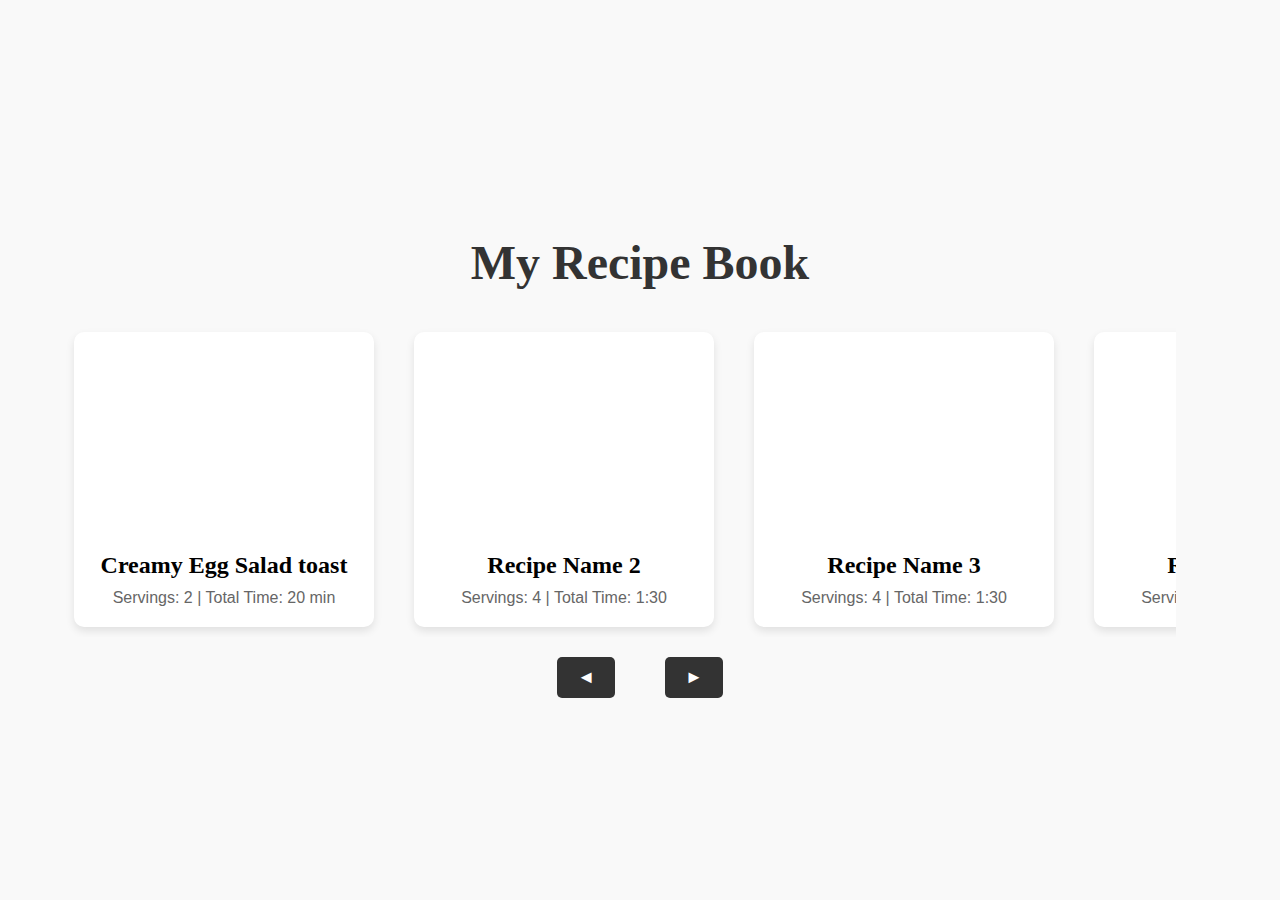
==== index.html @ 6954e5fa "Update index.html" ====
<!DOCTYPE html>
<html lang="en">

<head>
    <meta charset="UTF-8">
    <meta name="viewport" content="width=device-width, initial-scale=1.0">
    <title>Recipe Hub</title>
    <link rel="stylesheet" href="styles.css">
</head>

<body>
    <div class="container">
        <header>
            <h1>My Recipe Book</h1>
        </header>
        <main>
            <div class="recipe-wrapper">
                <div class="recipes">
                    <!--  recipe cards -->
                    <div class="recipe-card">
                        <a href="Creamy Egg Salad Toast/index.html">
                            <div class="recipe-image"></div>
                            <div class="recipe-info">
                                <h2>Creamy Egg Salad toast</h2>
                                <p>Servings: 2 | Total Time: 20 min</p>
                            </div>
                        </a>
                    </div>

                    <div class="recipe-card">
                        <a href="Recipes/index.html">
                            <div class="recipe-image"></div>
                            <div class="recipe-info">
                                <h2>Recipe Name 2</h2>
                                <p>Servings: 4 | Total Time: 1:30</p>
                            </div>
                        </a>
                    </div>

                    <div class="recipe-card">
                        <a href="Recipes/index.html">
                            <div class="recipe-image"></div>
                            <div class="recipe-info">
                                <h2>Recipe Name 3</h2>
                                <p>Servings: 4 | Total Time: 1:30</p>
                            </div>
                        </a>
                    </div>

                    <div class="recipe-card">
                        <a href="Recipes/index.html">
                            <div class="recipe-image"></div>
                            <div class="recipe-info">
                                <h2>Recipe Name 4</h2>
                                <p>Servings: 4 | Total Time: 1:30</p>
                            </div>
                        </a>
                    </div>

                    <div class="recipe-card">
                        <a href="Recipes/index.html">
                            <div class="recipe-image"></div>
                            <div class="recipe-info">
                                <h2>Recipe Name 5</h2>
                                <p>Servings: 4 | Total Time: 1:30</p>
                            </div>
                        </a>
                    </div>
                    <!-- create more -->
                </div>
                <div class="nav-buttons">
                    <button class="nav-btn prev">◄</button>
                    <button class="nav-btn next">►</button>
                </div>
            </div>
        </main>
    </div>
    <script src="scripts.js"></script>
</body>

</html>
---- styles.css ----
body {
    margin: 0;
    font-family: 'Lato', sans-serif;
    background-color: #f9f9f9;
    display: flex;
    justify-content: center;
    align-items: center;
    min-height: 100vh;
}

.container {
    width: 90%;
    max-width: 1200px;
}

header {
    text-align: center;
    margin-bottom: 20px;
}

h1 {
    font-family: 'Playfair Display', serif;
    font-size: 3em;
    color: #333;
}

main {
    position: relative;
    display: flex;
    flex-direction: column;
    align-items: center;
}

.recipe-wrapper {
    width: 100%;
    overflow: hidden;
    position: relative;
}

.recipes {
    display: flex;
    gap: 20px;
    overflow-x: auto;
    scroll-behavior: smooth;
    padding: 10px 0;
    width: calc(100% - 40px);
    box-sizing: border-box;
    flex: 1;
    align-items: center;
}

.recipes::-webkit-scrollbar {
    display: none;
}

.recipe-card {
    background: white;
    border-radius: 10px;
    box-shadow: 0 4px 8px rgba(0, 0, 0, 0.1);
    overflow: hidden;
    width: 300px;
    flex-shrink: 0;
    transition: transform 0.2s;
    margin: 0 10px;
}

.recipe-card:hover {
    transform: translateY(-10px);
}

.recipe-card a {
    text-decoration: none;
    color: inherit;
}

.recipe-image {
    background: url('pathtoimage.jpg') no-repeat center center/cover;
    height: 200px;
}

.recipe-info {
    padding: 20px;
    text-align: center;
}

.recipe-info h2 {
    font-family: 'Playfair Display', serif;
    margin: 0 0 10px;
}

.recipe-info p {
    margin: 0;
    font-size: 1em;
    color: #666;
}

.nav-buttons {
    display: flex;
    justify-content: center;
    gap: 10px;
    margin-top: 20px;
}

.nav-btn {
    background: #333;
    color: #fff;
    border: none;
    padding: 10px 20px;
    font-size: 18px;
    cursor: pointer;
    border-radius: 5px;
    transition: background 0.3s ease;
}

.nav-btn.prev {
    margin-right: 20px;
}

.nav-btn.next {
    margin-left: 20px;
}

.nav-btn:hover {
    background: #555;
}
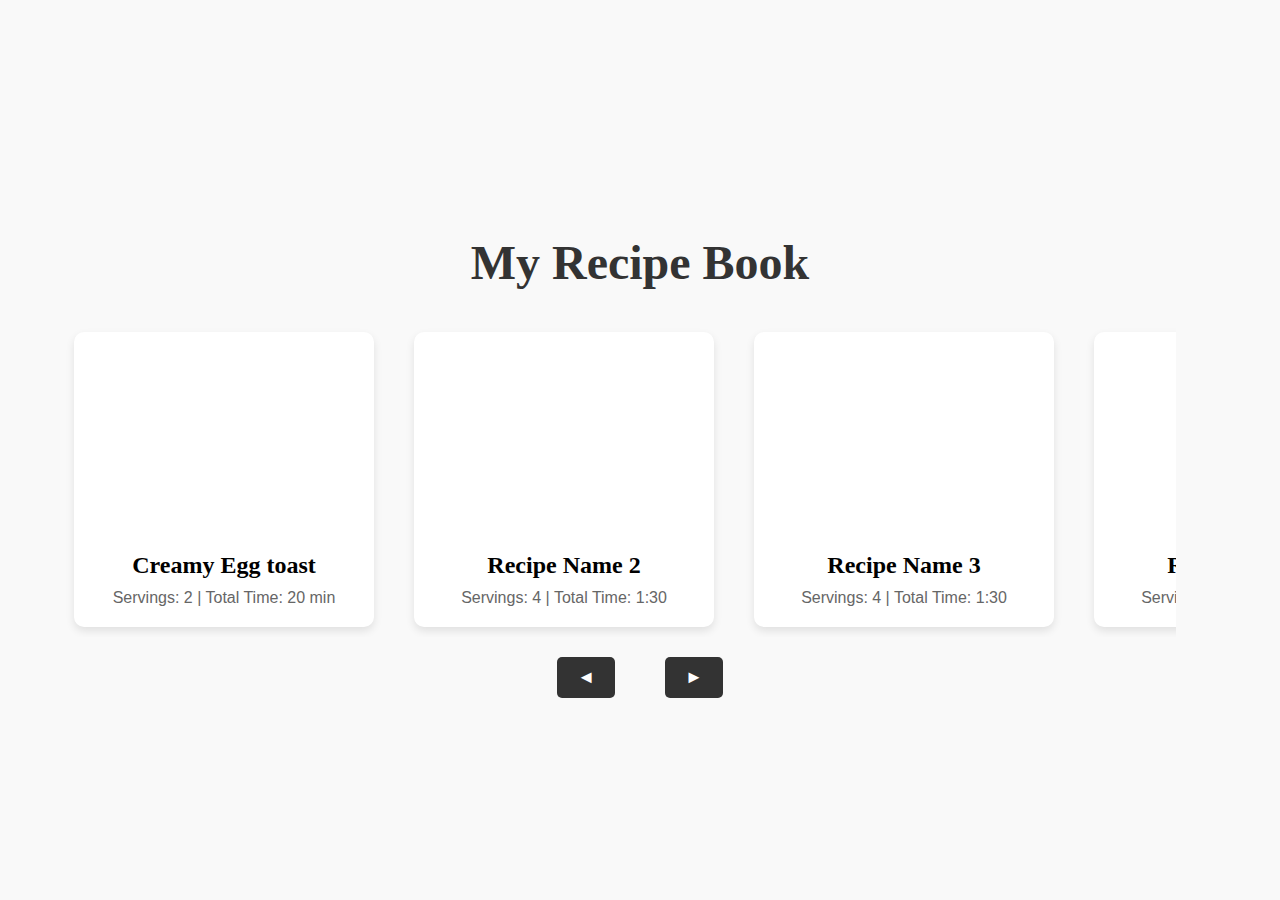
==== commit 8d314686: "Update index.html" ====
--- a/index.html
+++ b/index.html
@@ -21,7 +21,7 @@
                         <a href="Creamy Egg Salad Toast/index.html">
                             <div class="recipe-image"></div>
                             <div class="recipe-info">
-                                <h2>Creamy Egg Salad toast</h2>
+                                <h2>Creamy Egg toast</h2>
                                 <p>Servings: 2 | Total Time: 20 min</p>
                             </div>
                         </a>
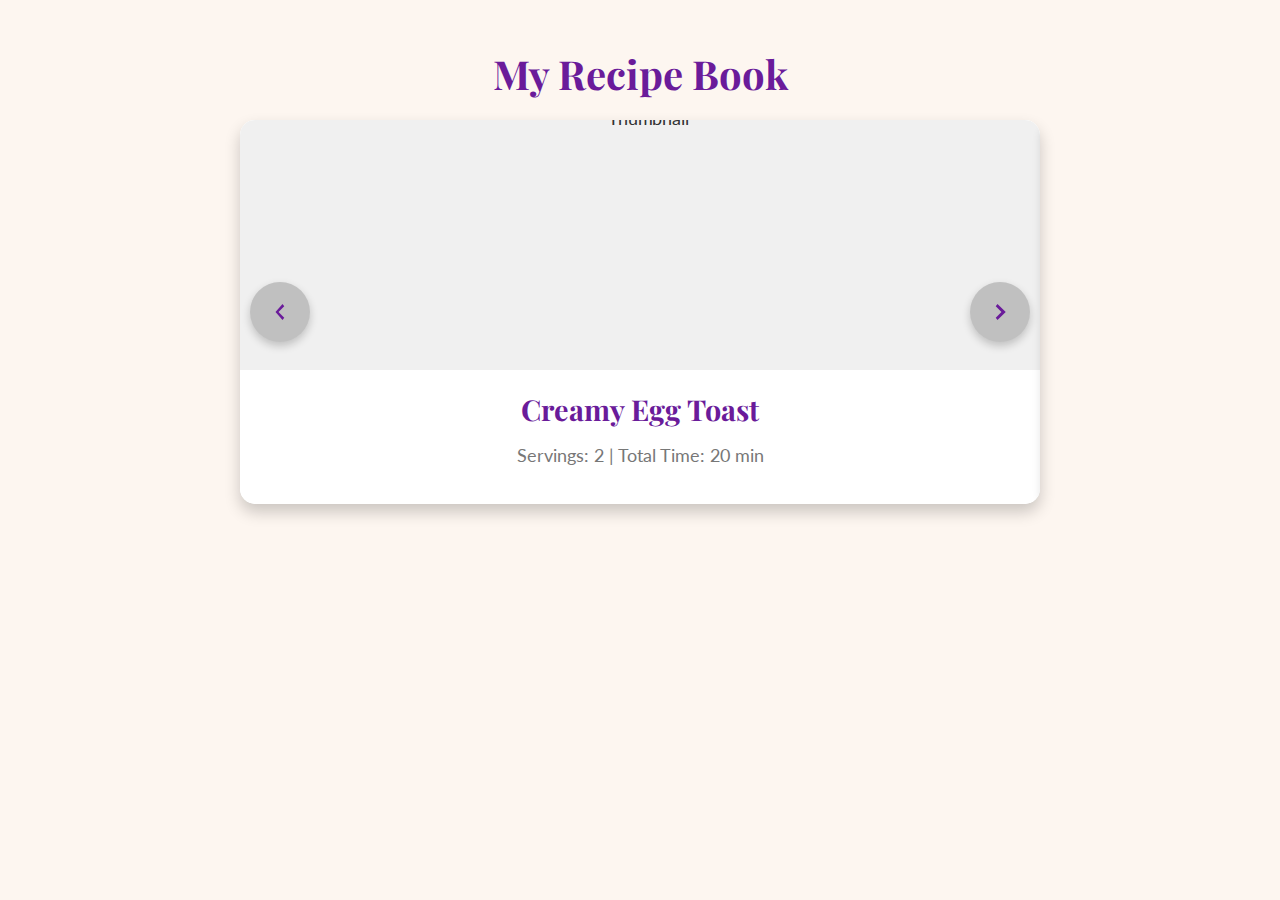
==== commit 7d5742dd: "Add files via upload" ====
--- a/index.html
+++ b/index.html
@@ -1,81 +1,72 @@
-<!DOCTYPE html>
-<html lang="en">
-
-<head>
-    <meta charset="UTF-8">
-    <meta name="viewport" content="width=device-width, initial-scale=1.0">
-    <title>Recipe Hub</title>
-    <link rel="stylesheet" href="styles.css">
-</head>
-
-<body>
-    <div class="container">
-        <header>
-            <h1>My Recipe Book</h1>
-        </header>
-        <main>
-            <div class="recipe-wrapper">
-                <div class="recipes">
-                    <!--  recipe cards -->
-                    <div class="recipe-card">
-                        <a href="Creamy Egg Salad Toast/index.html">
-                            <div class="recipe-image"></div>
-                            <div class="recipe-info">
-                                <h2>Creamy Egg toast</h2>
-                                <p>Servings: 2 | Total Time: 20 min</p>
-                            </div>
-                        </a>
-                    </div>
-
-                    <div class="recipe-card">
-                        <a href="Recipes/index.html">
-                            <div class="recipe-image"></div>
-                            <div class="recipe-info">
-                                <h2>Recipe Name 2</h2>
-                                <p>Servings: 4 | Total Time: 1:30</p>
-                            </div>
-                        </a>
-                    </div>
-
-                    <div class="recipe-card">
-                        <a href="Recipes/index.html">
-                            <div class="recipe-image"></div>
-                            <div class="recipe-info">
-                                <h2>Recipe Name 3</h2>
-                                <p>Servings: 4 | Total Time: 1:30</p>
-                            </div>
-                        </a>
-                    </div>
-
-                    <div class="recipe-card">
-                        <a href="Recipes/index.html">
-                            <div class="recipe-image"></div>
-                            <div class="recipe-info">
-                                <h2>Recipe Name 4</h2>
-                                <p>Servings: 4 | Total Time: 1:30</p>
-                            </div>
-                        </a>
-                    </div>
-
-                    <div class="recipe-card">
-                        <a href="Recipes/index.html">
-                            <div class="recipe-image"></div>
-                            <div class="recipe-info">
-                                <h2>Recipe Name 5</h2>
-                                <p>Servings: 4 | Total Time: 1:30</p>
-                            </div>
-                        </a>
-                    </div>
-                    <!-- create more -->
-                </div>
-                <div class="nav-buttons">
-                    <button class="nav-btn prev">◄</button>
-                    <button class="nav-btn next">►</button>
-                </div>
-            </div>
-        </main>
-    </div>
-    <script src="scripts.js"></script>
-</body>
-
-</html>
+<!DOCTYPE html>
+<html lang="en">
+
+<head>
+    <meta charset="UTF-8">
+    <meta name="viewport" content="width=device-width, initial-scale=1.0">
+    <title>Recipe Hub</title>
+    <link rel="stylesheet" href="styles.css">
+    <link rel="icon" href="icons/favicon.ico" type="image/x-icon">
+    <link rel="icon" type="image/png" sizes="16x16" href="icons/favicon-16x16.png">
+    <link rel="icon" type="image/png" sizes="32x32" href="icons/favicon-32x32.png">
+    <link rel="icon" type="image/png" sizes="192x192" href="icons/android-chrome-192x192.png">
+    <link rel="apple-touch-icon" sizes="180x180" href="icons/apple-touch-icon.png">
+    <link rel="manifest" href="icons/site.webmanifest">
+</head>
+
+<body>
+    <div class="container">
+        <header>
+            <h1>My Recipe Book</h1>
+        </header>
+        <main>
+            <div class="carousel">
+                <button class="nav left-nav">
+                    <!-- left arrow svg -->
+                    <svg class="arrow" viewBox="0 0 24 24">
+                        <path d="M15.41 7.41L10.83 12l4.58 4.59L14 18.41 8.41 12 14 5.59z" />
+                    </svg>
+                </button>
+                <div class="recipe-wrapper">
+                    <div class="recipes">
+                        <!-- recipe cards -->
+                        <div class="recipe-card">
+                            <a href="Recipes/Creamy Egg Toast/index.html">
+                                <div class="recipe-image">
+                                    <img src="Recipes/Creamy Egg Toast/thumbnail.jpg" alt="Thumbnail">
+                                </div>
+                                <div class="recipe-info">
+                                    <h2>Creamy Egg Toast</h2>
+                                    <p>Servings: 2 | Total Time: 20 min</p>
+                                </div>
+                            </a>
+                        </div>
+                        
+                        <div class="recipe-card">
+                            <a href="Recipes/Pancake/index.html">
+                                <div class="recipe-image">
+                                    <img src="Recipes/Pancake/thumbnail.jpg" alt="Thumbnail">
+                                </div>
+                                <div class="recipe-info">
+                                    <h2>Soufflé Pancakes</h2>
+                                    <p>Servings: 2 | Total Time: 30 min</p>
+                                </div>
+                            </a>
+                        </div>
+                        <!-- add more -->
+                    </div>
+                </div>
+                <button class="nav right-nav">
+                    <!-- right arrow svg -->
+                    <svg class="arrow" viewBox="0 0 24 24">
+                        <path d="M8.59 16.59L13.17 12 8.59 7.41 10 5.59 16.59 12 10 18.41z" />
+                    </svg>
+                </button>
+            </div>
+        </main>
+    </div>
+
+    <script src="script.js"></script>
+</body>
+
+</html>--- a/styles.css
+++ b/styles.css
@@ -1,125 +1,188 @@
+@import url('https://fonts.googleapis.com/css2?family=Lato:wght@400;700&family=Playfair+Display:wght@400;700&display=swap');
+
 body {
+    font-family: 'Lato', sans-serif;
+    background-color: #fdf6f0;
     margin: 0;
-    font-family: 'Lato', sans-serif;
-    background-color: #f9f9f9;
+    padding: 0;
+    color: #333;
+}
+
+.container {
+    max-width: 800px;
+    margin: auto;
+    padding: 20px;
+    position: relative;
+}
+
+header h1 {
+    text-align: center;
+    font-size: 2.5em;
+    color: #6a1b9a;
+    font-family: 'Playfair Display', serif;
+    margin-bottom: 20px;
+}
+
+.carousel {
+    position: relative;
+    overflow: hidden;
+    border-radius: 15px;
+    box-shadow: 0 8px 16px rgba(0, 0, 0, 0.2);
+    background: #fff;
+}
+
+.recipe-wrapper {
     display: flex;
     justify-content: center;
     align-items: center;
-    min-height: 100vh;
-}
-
-.container {
-    width: 90%;
-    max-width: 1200px;
-}
-
-header {
-    text-align: center;
-    margin-bottom: 20px;
-}
-
-h1 {
-    font-family: 'Playfair Display', serif;
-    font-size: 3em;
-    color: #333;
-}
-
-main {
-    position: relative;
-    display: flex;
-    flex-direction: column;
-    align-items: center;
-}
-
-.recipe-wrapper {
     width: 100%;
     overflow: hidden;
-    position: relative;
 }
 
 .recipes {
     display: flex;
-    gap: 20px;
-    overflow-x: auto;
-    scroll-behavior: smooth;
-    padding: 10px 0;
-    width: calc(100% - 40px);
-    box-sizing: border-box;
-    flex: 1;
-    align-items: center;
-}
-
-.recipes::-webkit-scrollbar {
-    display: none;
+    transition: transform 0.5s ease;
+    width: 100%;
 }
 
 .recipe-card {
-    background: white;
-    border-radius: 10px;
+    flex: 0 0 100%;
+    box-sizing: border-box;
+    padding: 0;
+    background: #fff;
+    border-radius: 15px;
     box-shadow: 0 4px 8px rgba(0, 0, 0, 0.1);
-    overflow: hidden;
-    width: 300px;
-    flex-shrink: 0;
-    transition: transform 0.2s;
-    margin: 0 10px;
-}
-
-.recipe-card:hover {
-    transform: translateY(-10px);
+    text-align: center;
+    font-family: 'Lato', sans-serif;
+    position: relative;
+    display: flex;
+    flex-direction: column;
 }
 
 .recipe-card a {
     text-decoration: none;
-    color: inherit;
+    color: #333;
+    display: flex;
+    flex-direction: column;
+    height: 100%;
 }
 
 .recipe-image {
-    background: url('pathtoimage.jpg') no-repeat center center/cover;
-    height: 200px;
+    width: 100%;
+    height: 250px;
+    background-color: #f0f0f0;
+    border-radius: 15px 15px 0 0;
+    overflow: hidden;
+    position: relative;
+    display: flex;
+    align-items: center;
+    justify-content: center;
+}
+
+.recipe-image img {
+    width: 100%;
+    height: 100%;
+    object-fit: cover;
+    display: block;
+    position: absolute;
+    top: 50%;
+    left: 50%;
+    transform: translate(-50%, -50%) scale(1.1);
+    border-radius: 15px 15px 0 0;
 }
 
 .recipe-info {
     padding: 20px;
-    text-align: center;
+    background: #fff;
+    border-radius: 0 0 15px 15px;
 }
 
 .recipe-info h2 {
+    margin: 0;
+    font-size: 1.8em;
+    color: #6a1b9a;
     font-family: 'Playfair Display', serif;
-    margin: 0 0 10px;
 }
 
 .recipe-info p {
-    margin: 0;
-    font-size: 1em;
-    color: #666;
+    font-size: 1.1em;
+    color: #777;
 }
 
-.nav-buttons {
+.nav {
+    position: absolute;
+    top: 50%;
+    transform: translateY(-50%);
+    background-color: rgba(0, 0, 0, 0.2);
+    color: #6a1b9a;
+    border: none;
+    padding: 15px;
+    cursor: pointer;
+    border-radius: 50%;
+    font-size: 2em;
+    transition: background-color 0.3s, transform 0.3s, color 0.3s;
+    z-index: 1;
     display: flex;
+    align-items: center;
     justify-content: center;
-    gap: 10px;
-    margin-top: 20px;
+    box-shadow: 0 4px 8px rgba(0, 0, 0, 0.2);
 }
 
-.nav-btn {
-    background: #333;
-    color: #fff;
-    border: none;
-    padding: 10px 20px;
-    font-size: 18px;
-    cursor: pointer;
-    border-radius: 5px;
-    transition: background 0.3s ease;
+.nav:focus {
+    outline: none;
 }
 
-.nav-btn.prev {
-    margin-right: 20px;
+.nav:hover {
+    background-color: rgba(0, 0, 0, 0.4);
+    color: #fff;
+    transform: translateY(-50%) scale(1.2);
 }
 
-.nav-btn.next {
-    margin-left: 20px;
+.left-nav {
+    left: 10px;
 }
 
-.nav-btn:hover {
-    background: #555;
+.right-nav {
+    right: 10px;
 }
+
+.arrow {
+    width: 30px;
+    height: 30px;
+    fill: currentColor;
+    transition: transform 0.3s, color 0.3s;
+}
+
+.nav:active .arrow {
+    transform: scale(0.9);
+    color: #fff;
+}
+
+@media (max-width: 600px) {
+    .recipe-card {
+        padding: 10px;
+    }
+
+    .recipe-info h2 {
+        font-size: 1.5em;
+    }
+
+    .recipe-info p {
+        font-size: 1em;
+    }
+
+    .nav {
+        padding: 10px;
+        font-size: 1.5em;
+    }
+
+    .arrow {
+        width: 25px;
+        height: 25px;
+    }
+
+    .recipe-image {
+        height: 200px;
+        /* Adjust for mobile */
+    }
+}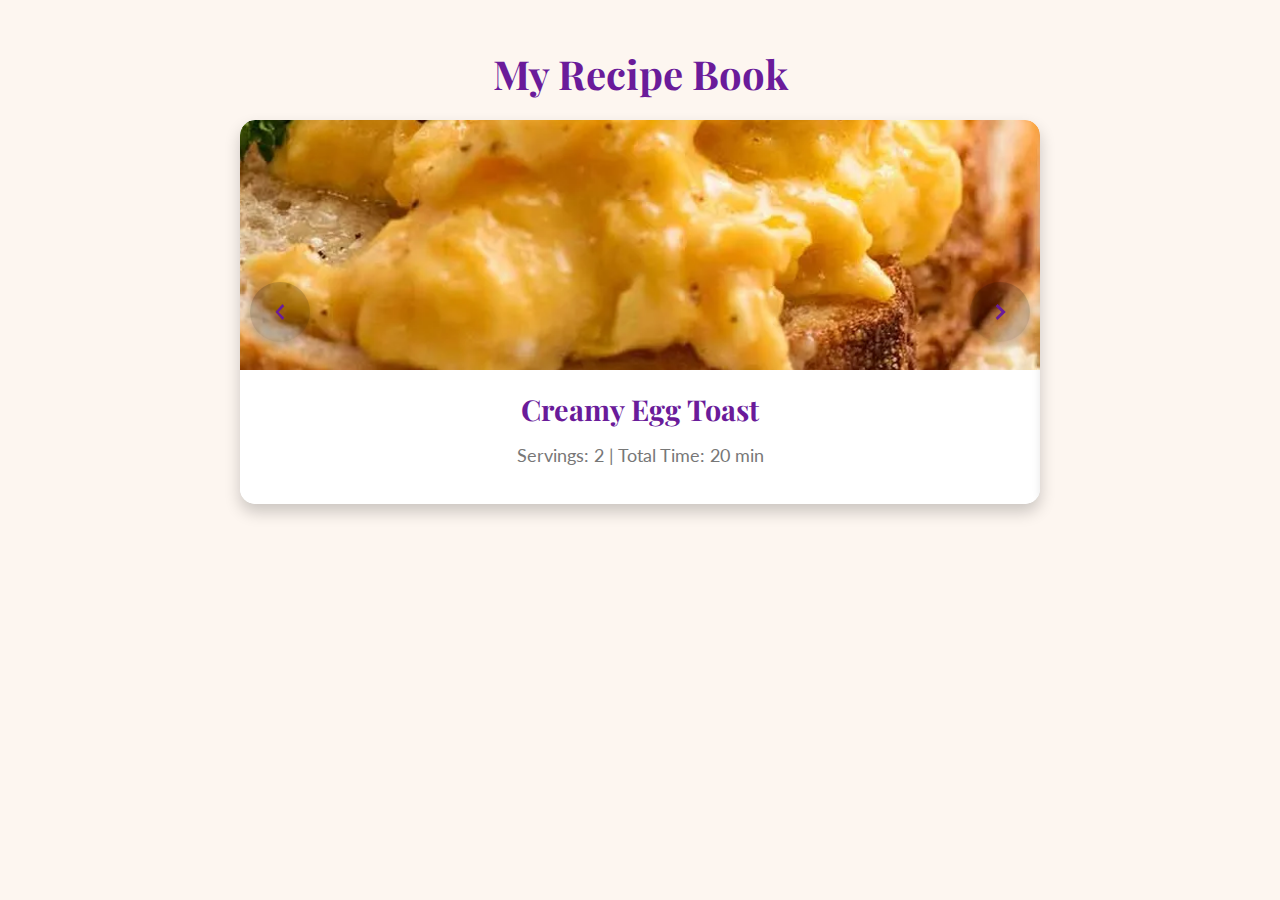
==== commit 51387a83: "Update index.html" ====
--- a/index.html
+++ b/index.html
@@ -31,9 +31,9 @@
                     <div class="recipes">
                         <!-- recipe cards -->
                         <div class="recipe-card">
-                            <a href="Recipes/Creamy Egg Toast/index.html">
+                            <a href="Recipes/Toast/index.html">
                                 <div class="recipe-image">
-                                    <img src="Recipes/Creamy Egg Toast/thumbnail.jpg" alt="Thumbnail">
+                                    <img src="Recipes/Toast/thumbnail.jpg" alt="Thumbnail">
                                 </div>
                                 <div class="recipe-info">
                                     <h2>Creamy Egg Toast</h2>
@@ -69,4 +69,4 @@
     <script src="script.js"></script>
 </body>
 
-</html>+</html>
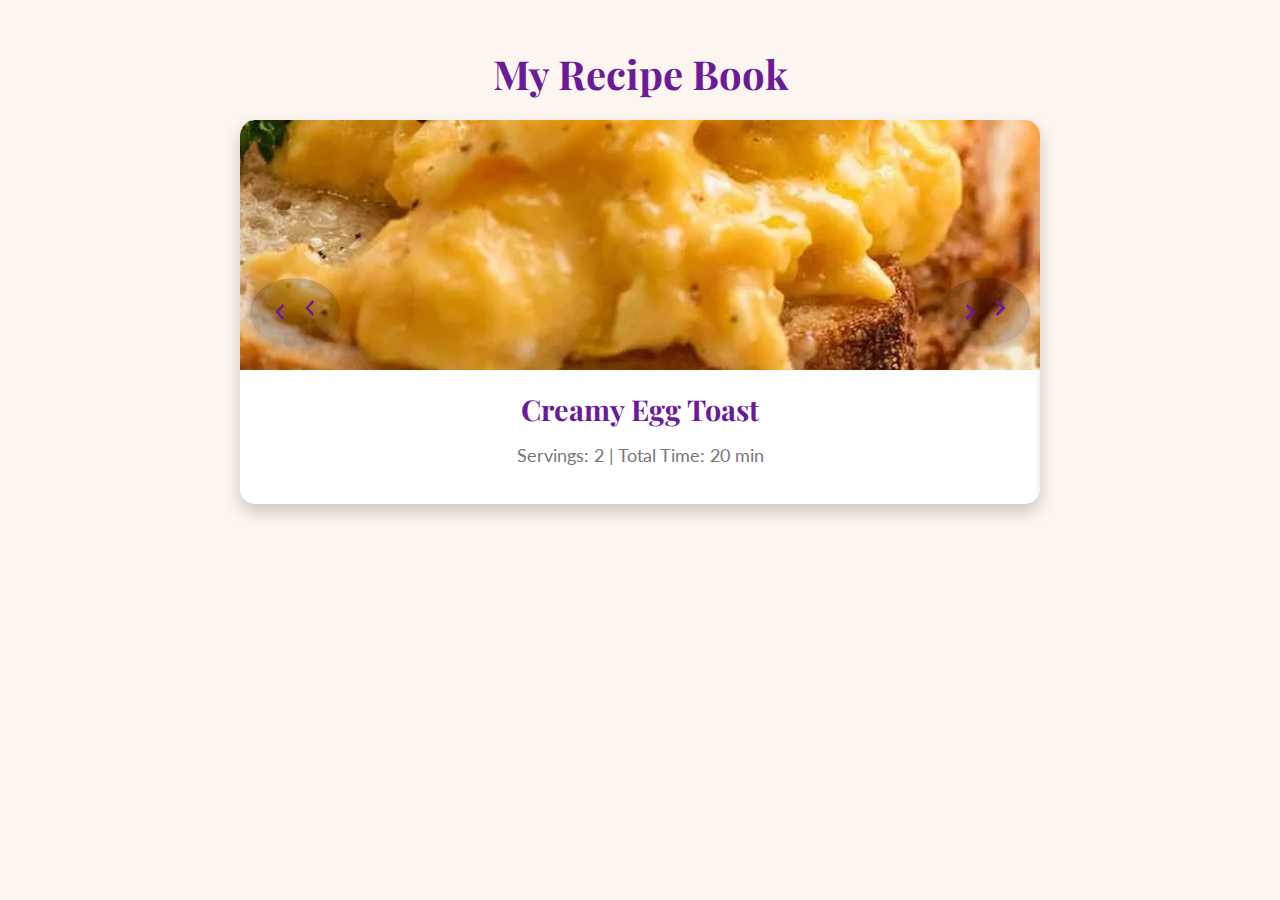
==== commit 293beeef: "Update index.html" ====
--- a/index.html
+++ b/index.html
@@ -1,6 +1,5 @@
 <!DOCTYPE html>
 <html lang="en">
-
 <head>
     <meta charset="UTF-8">
     <meta name="viewport" content="width=device-width, initial-scale=1.0">
@@ -13,7 +12,6 @@
     <link rel="apple-touch-icon" sizes="180x180" href="icons/apple-touch-icon.png">
     <link rel="manifest" href="icons/site.webmanifest">
 </head>
-
 <body>
     <div class="container">
         <header>
@@ -22,10 +20,16 @@
         <main>
             <div class="carousel">
                 <button class="nav left-nav">
-                    <!-- left arrow svg -->
-                    <svg class="arrow" viewBox="0 0 24 24">
-                        <path d="M15.41 7.41L10.83 12l4.58 4.59L14 18.41 8.41 12 14 5.59z" />
+                    <!-- Original left arrow svg -->
+                    <svg class="arrow primary-arrow" viewBox="0 0 24 24">
+                        <path d="M15.41 7.41L10.83 12l4.58 4.59L14 18.41 8.41 12 14 5.59z"/>
                     </svg>
+                    <div class="additional-arrow-wrapper left-arrow-wrapper">
+                        <!-- Additional left arrow -->
+                        <svg class="arrow additional-arrow" viewBox="0 0 24 24">
+                            <path d="M15.41 7.41L10.83 12l4.58 4.59L14 18.41 8.41 12 14 5.59z"/>
+                        </svg>
+                    </div>
                 </button>
                 <div class="recipe-wrapper">
                     <div class="recipes">
@@ -57,10 +61,16 @@
                     </div>
                 </div>
                 <button class="nav right-nav">
-                    <!-- right arrow svg -->
-                    <svg class="arrow" viewBox="0 0 24 24">
-                        <path d="M8.59 16.59L13.17 12 8.59 7.41 10 5.59 16.59 12 10 18.41z" />
+                    <!-- Original right arrow svg -->
+                    <svg class="arrow primary-arrow" viewBox="0 0 24 24">
+                        <path d="M8.59 16.59L13.17 12 8.59 7.41 10 5.59 16.59 12 10 18.41z"/>
                     </svg>
+                    <div class="additional-arrow-wrapper right-arrow-wrapper">
+                        <!-- Additional right arrow -->
+                        <svg class="arrow additional-arrow" viewBox="0 0 24 24">
+                            <path d="M8.59 16.59L13.17 12 8.59 7.41 10 5.59 16.59 12 10 18.41z"/>
+                        </svg>
+                    </div>
                 </button>
             </div>
         </main>
@@ -68,5 +78,4 @@
 
     <script src="script.js"></script>
 </body>
-
 </html>
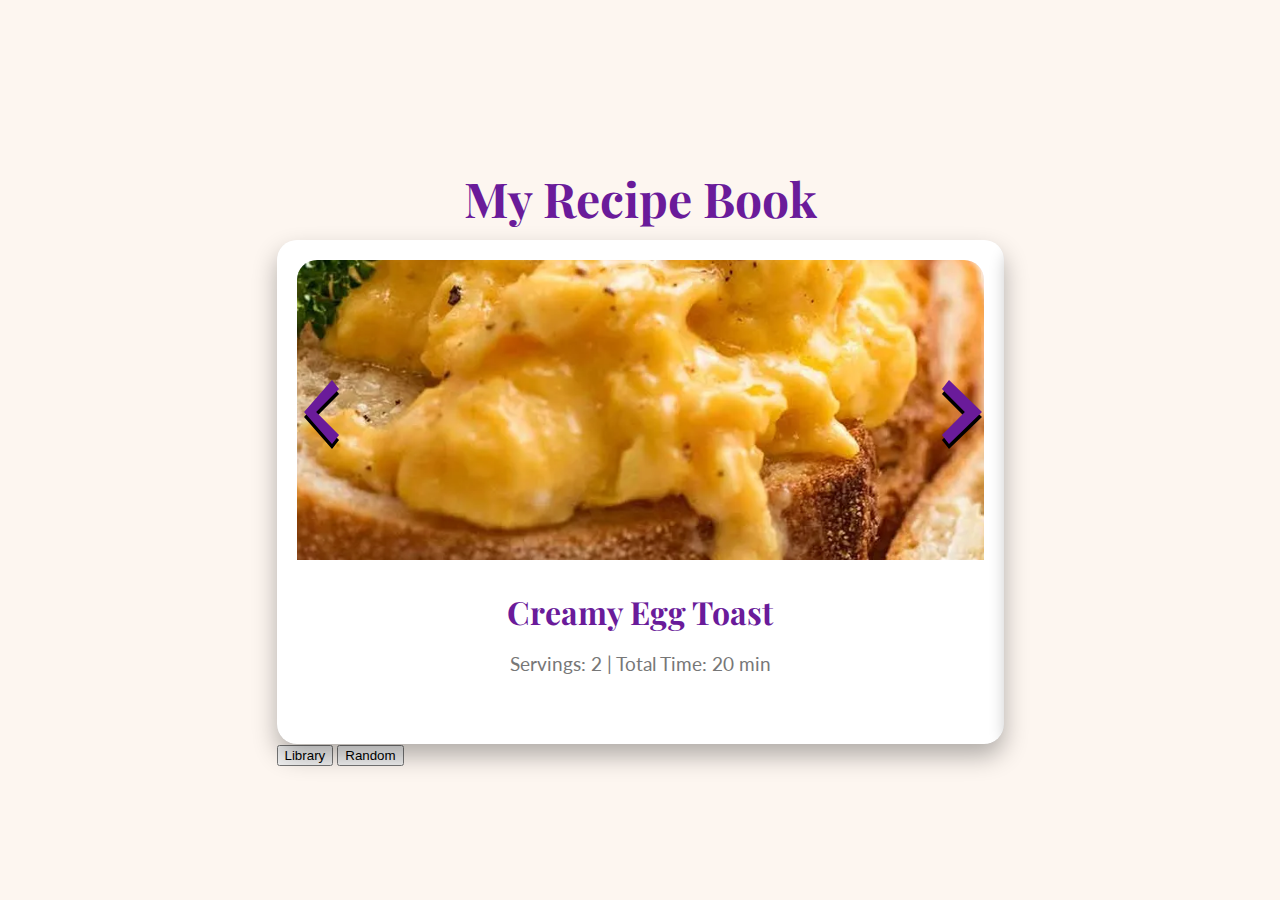
==== commit ce72770a: "Update index.html" ====
--- a/index.html
+++ b/index.html
@@ -2,7 +2,7 @@
 <html lang="en">
 <head>
     <meta charset="UTF-8">
-    <meta name="viewport" content="width=device-width, initial-scale=1.0">
+    <meta name="viewport" content="width=device-width, initial-scale=1.0, user-scalable=no">
     <title>Recipe Hub</title>
     <link rel="stylesheet" href="styles.css">
     <link rel="icon" href="icons/favicon.ico" type="image/x-icon">
@@ -33,7 +33,7 @@
                 </button>
                 <div class="recipe-wrapper">
                     <div class="recipes">
-                        <!-- recipe cards -->
+                        <!-- Recipe cards -->
                         <div class="recipe-card">
                             <a href="Recipes/Toast/index.html">
                                 <div class="recipe-image">
@@ -45,7 +45,6 @@
                                 </div>
                             </a>
                         </div>
-                        
                         <div class="recipe-card">
                             <a href="Recipes/Pancake/index.html">
                                 <div class="recipe-image">
@@ -57,7 +56,7 @@
                                 </div>
                             </a>
                         </div>
-                        <!-- add more -->
+                        <!-- Add more recipe cards here -->
                     </div>
                 </div>
                 <button class="nav right-nav">
@@ -73,6 +72,11 @@
                     </div>
                 </button>
             </div>
+            <!-- Buttons positioned below the carousel -->
+            <div class="button-container">
+                <button class="library-btn">Library</button>
+                <button class="random-btn">Random</button>
+            </div>
         </main>
     </div>
 
--- a/styles.css
+++ b/styles.css
@@ -1,188 +1,261 @@
+/* General styles */
 @import url('https://fonts.googleapis.com/css2?family=Lato:wght@400;700&family=Playfair+Display:wght@400;700&display=swap');
 
 body {
-    font-family: 'Lato', sans-serif;
-    background-color: #fdf6f0;
-    margin: 0;
-    padding: 0;
-    color: #333;
+  font-family: 'Lato', sans-serif;
+  background-color: #fdf6f0;
+  margin: 0;
+  padding: 0;
+  color: #333;
+  display: flex;
+  justify-content: center;
+  align-items: center;  /* Center vertically */
+  height: 100vh;
+  overflow: hidden;
 }
 
 .container {
-    max-width: 800px;
-    margin: auto;
+  max-width: 1200px;
+  margin: auto;
+  position: relative;
+  padding: 20px; /* Add padding for small screens */
+}
+
+header h1 {
+  text-align: center;
+  font-size: 3em;
+  color: #6a1b9a;
+  font-family: 'Playfair Display', serif;
+  margin-bottom: 30px;
+}
+
+.carousel {
+  position: relative;
+  overflow: hidden;
+  border-radius: 20px;
+  box-shadow: 0 12px 24px rgba(0, 0, 0, 0.3);
+  background: #fff;
+  margin-top: -20px;
+}
+
+.recipe-wrapper {
+  display: flex;
+  justify-content: center;
+  align-items: center;
+  width: 100%;
+  overflow: hidden;
+}
+
+.recipes {
+  display: flex;
+  transition: transform 0.5s ease;
+  width: 100%;
+}
+
+.recipe-card {
+  flex: 0 0 100%;
+  box-sizing: border-box;
+  padding: 0;
+  background: #fff;
+  border-radius: 20px;
+  box-shadow: 0 8px 16px rgba(0, 0, 0, 0.2);
+  text-align: center;
+  font-family: 'Lato', sans-serif;
+  position: relative;
+  display: flex;
+  flex-direction: column;
+  padding: 20px;
+}
+
+.recipe-card a {
+  text-decoration: none;
+  color: #333;
+  display: flex;
+  flex-direction: column;
+  height: 100%;
+}
+
+.recipe-image {
+  width: 100%;
+  height: 300px;
+  background-color: #f0f0f0;
+  border-radius: 20px 20px 0 0;
+  overflow: hidden;
+  position: relative;
+  display: flex;
+  align-items: center;
+  justify-content: center;
+}
+
+.recipe-image img {
+  width: 100%;
+  height: 100%;
+  object-fit: cover;
+  display: block;
+  position: absolute;
+  top: 50%;
+  left: 50%;
+  transform: translate(-50%, -50%) scale(1.1);
+  border-radius: 20px 20px 0 0;
+}
+
+.recipe-info {
+  padding: 30px;
+  background: #fff;
+  border-radius: 0 0 20px 20px;
+}
+
+.recipe-info h2 {
+  margin: 0;
+  font-size: 2em;
+  color: #6a1b9a;
+  font-family: 'Playfair Display', serif;
+}
+
+.recipe-info p {
+  font-size: 1.2em;
+  color: #777;
+}
+
+/* Navigation arrows */
+.nav {
+  position: absolute;
+  top: 50%;
+  transform: translateY(-100%);
+  background-color: rgba(0, 0, 0, 0.0);
+  color: #000000;
+  border: none;
+  padding: 15px;
+  cursor: pointer;
+  border-radius: 50%;
+  font-size: 2.5em;
+  transition: background-color 0.3s, transform 0.3s, color 0.3s;
+  z-index: 1;
+  display: flex;
+  align-items: center;
+  justify-content: center;
+}
+
+.nav:focus {
+  outline: none;
+}
+
+.nav:hover {
+  background-color: rgba(0, 0, 0, 0.0);
+  transform: translateY(-100%) scale(1.2);
+}
+
+.left-nav {
+  left: -30px;
+}
+
+.right-nav {
+  right: -30px;
+}
+
+.left-arrow-wrapper,
+.right-arrow-wrapper {
+  position: absolute;
+  top: 100%;
+  transform: translateY(-140px);
+  color: #6a1b9a;
+  transition: transform 0.3s, color 0.3s;
+}
+
+.left-arrow-wrapper:hover,
+.right-arrow-wrapper:hover {
+  color: #ffffff;
+  transform: translateY(-145px);
+}
+
+.left-arrow-wrapper {
+  left: 15px;
+}
+
+.right-arrow-wrapper {
+  right: 15px;
+}
+
+.arrow {
+  width: 120px;
+  height: 120px;
+  fill: currentColor;
+  transition: transform 0.3s, color 0.3s;
+}
+
+.nav:active .arrow {
+  transform: scale(0.9);
+  color: #fff;
+}
+
+/* Phone view */
+@media (max-width: 600px) {
+  body {
+    align-items: center; /* Center vertically */
+  }
+
+  .container {
     padding: 20px;
-    position: relative;
-}
-
-header h1 {
-    text-align: center;
-    font-size: 2.5em;
-    color: #6a1b9a;
-    font-family: 'Playfair Display', serif;
+  }
+
+  header h1 {
+    font-size: 3em;
     margin-bottom: 20px;
-}
-
-.carousel {
-    position: relative;
-    overflow: hidden;
-    border-radius: 15px;
-    box-shadow: 0 8px 16px rgba(0, 0, 0, 0.2);
-    background: #fff;
-}
-
-.recipe-wrapper {
-    display: flex;
-    justify-content: center;
-    align-items: center;
-    width: 100%;
-    overflow: hidden;
-}
-
-.recipes {
-    display: flex;
-    transition: transform 0.5s ease;
-    width: 100%;
-}
-
-.recipe-card {
-    flex: 0 0 100%;
-    box-sizing: border-box;
-    padding: 0;
-    background: #fff;
-    border-radius: 15px;
-    box-shadow: 0 4px 8px rgba(0, 0, 0, 0.1);
-    text-align: center;
-    font-family: 'Lato', sans-serif;
-    position: relative;
-    display: flex;
-    flex-direction: column;
-}
-
-.recipe-card a {
-    text-decoration: none;
-    color: #333;
-    display: flex;
-    flex-direction: column;
-    height: 100%;
-}
-
-.recipe-image {
-    width: 100%;
-    height: 250px;
-    background-color: #f0f0f0;
-    border-radius: 15px 15px 0 0;
-    overflow: hidden;
-    position: relative;
-    display: flex;
-    align-items: center;
-    justify-content: center;
-}
-
-.recipe-image img {
-    width: 100%;
-    height: 100%;
-    object-fit: cover;
-    display: block;
-    position: absolute;
-    top: 50%;
-    left: 50%;
-    transform: translate(-50%, -50%) scale(1.1);
-    border-radius: 15px 15px 0 0;
-}
-
-.recipe-info {
-    padding: 20px;
-    background: #fff;
-    border-radius: 0 0 15px 15px;
-}
-
-.recipe-info h2 {
-    margin: 0;
-    font-size: 1.8em;
-    color: #6a1b9a;
-    font-family: 'Playfair Display', serif;
-}
-
-.recipe-info p {
+  }
+
+  .recipe-card {
+    padding: 10px;
+  }
+
+  .recipe-info h2 {
+    font-size: 1.6em;
+  }
+
+  .recipe-info p {
     font-size: 1.1em;
-    color: #777;
-}
-
-.nav {
-    position: absolute;
-    top: 50%;
-    transform: translateY(-50%);
-    background-color: rgba(0, 0, 0, 0.2);
-    color: #6a1b9a;
-    border: none;
-    padding: 15px;
-    cursor: pointer;
-    border-radius: 50%;
+  }
+
+  .nav {
+    padding: 10px;
     font-size: 2em;
-    transition: background-color 0.3s, transform 0.3s, color 0.3s;
-    z-index: 1;
-    display: flex;
-    align-items: center;
-    justify-content: center;
-    box-shadow: 0 4px 8px rgba(0, 0, 0, 0.2);
-}
-
-.nav:focus {
-    outline: none;
-}
-
-.nav:hover {
-    background-color: rgba(0, 0, 0, 0.4);
-    color: #fff;
-    transform: translateY(-50%) scale(1.2);
-}
-
-.left-nav {
-    left: 10px;
-}
-
-.right-nav {
-    right: 10px;
-}
-
-.arrow {
-    width: 30px;
-    height: 30px;
-    fill: currentColor;
-    transition: transform 0.3s, color 0.3s;
-}
-
-.nav:active .arrow {
-    transform: scale(0.9);
-    color: #fff;
-}
-
-@media (max-width: 600px) {
-    .recipe-card {
-        padding: 10px;
-    }
-
-    .recipe-info h2 {
-        font-size: 1.5em;
-    }
-
-    .recipe-info p {
-        font-size: 1em;
-    }
-
-    .nav {
-        padding: 10px;
-        font-size: 1.5em;
-    }
-
-    .arrow {
-        width: 25px;
-        height: 25px;
-    }
-
-    .recipe-image {
-        height: 200px;
-        /* Adjust for mobile */
-    }
-}+    transform: translateY(-100%) scale(1.2);
+  }
+
+  .nav:hover {
+    background-color: rgba(0, 0, 0, 0.0);
+    transform: translateY(-100%) scale(1.2);
+  }
+
+  .arrow {
+    width: 100px;
+    height: 100px;
+  }
+
+  .left-nav {
+    left: -10px;
+  }
+
+  .right-nav {
+    right: -10px;
+  }
+
+  .recipe-image {
+    height: 450px;
+  }
+
+  .left-arrow-wrapper,
+  .right-arrow-wrapper {
+    transform: translateY(-190px);
+    top: 165%;
+  }
+
+  .left-arrow-wrapper:hover,
+  .right-arrow-wrapper:hover {
+    transform: translateY(-195px);
+    top: 165%;
+  }
+
+  .container {
+    transform: translateY(-80px);
+  }
+}
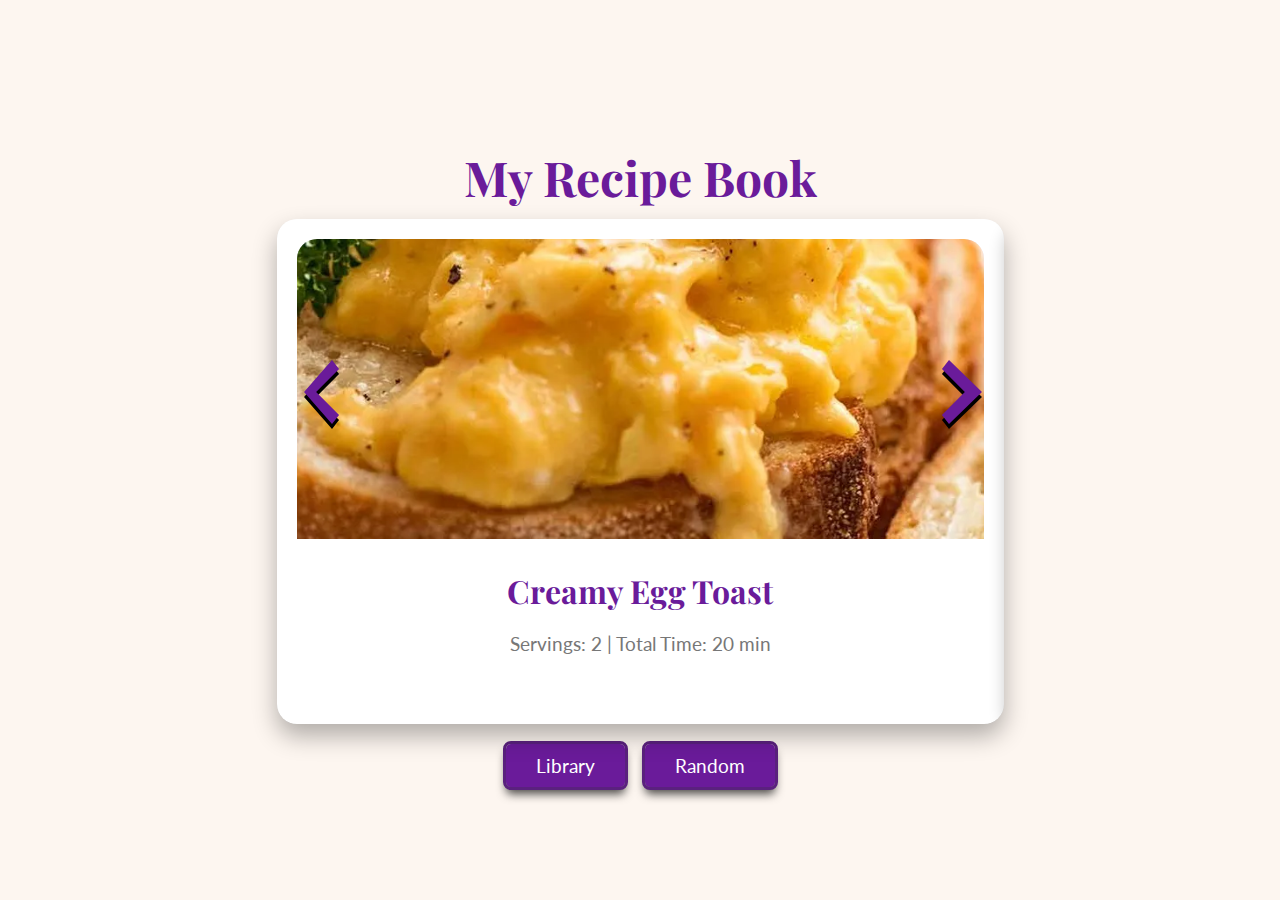
==== commit 00807551: "Update index.html" ====
--- a/index.html
+++ b/index.html
@@ -20,12 +20,10 @@
         <main>
             <div class="carousel">
                 <button class="nav left-nav">
-                    <!-- Original left arrow svg -->
                     <svg class="arrow primary-arrow" viewBox="0 0 24 24">
                         <path d="M15.41 7.41L10.83 12l4.58 4.59L14 18.41 8.41 12 14 5.59z"/>
                     </svg>
                     <div class="additional-arrow-wrapper left-arrow-wrapper">
-                        <!-- Additional left arrow -->
                         <svg class="arrow additional-arrow" viewBox="0 0 24 24">
                             <path d="M15.41 7.41L10.83 12l4.58 4.59L14 18.41 8.41 12 14 5.59z"/>
                         </svg>
@@ -33,7 +31,6 @@
                 </button>
                 <div class="recipe-wrapper">
                     <div class="recipes">
-                        <!-- Recipe cards -->
                         <div class="recipe-card">
                             <a href="Recipes/Toast/index.html">
                                 <div class="recipe-image">
@@ -60,19 +57,16 @@
                     </div>
                 </div>
                 <button class="nav right-nav">
-                    <!-- Original right arrow svg -->
                     <svg class="arrow primary-arrow" viewBox="0 0 24 24">
                         <path d="M8.59 16.59L13.17 12 8.59 7.41 10 5.59 16.59 12 10 18.41z"/>
                     </svg>
                     <div class="additional-arrow-wrapper right-arrow-wrapper">
-                        <!-- Additional right arrow -->
                         <svg class="arrow additional-arrow" viewBox="0 0 24 24">
                             <path d="M8.59 16.59L13.17 12 8.59 7.41 10 5.59 16.59 12 10 18.41z"/>
                         </svg>
                     </div>
                 </button>
             </div>
-            <!-- Buttons positioned below the carousel -->
             <div class="button-container">
                 <button class="library-btn">Library</button>
                 <button class="random-btn">Random</button>
--- a/styles.css
+++ b/styles.css
@@ -1,4 +1,5 @@
 /* General styles */
+
 @import url('https://fonts.googleapis.com/css2?family=Lato:wght@400;700&family=Playfair+Display:wght@400;700&display=swap');
 
 body {
@@ -9,115 +10,116 @@
   color: #333;
   display: flex;
   justify-content: center;
-  align-items: center;  /* Center vertically */
+  align-items: flex-start;
   height: 100vh;
   overflow: hidden;
 }
 
 .container {
-  max-width: 1200px;
-  margin: auto;
-  position: relative;
-  padding: 20px; /* Add padding for small screens */
+    max-width: 1200px;
+    margin: auto;
+    position: relative;
+    
 }
 
 header h1 {
-  text-align: center;
-  font-size: 3em;
-  color: #6a1b9a;
-  font-family: 'Playfair Display', serif;
-  margin-bottom: 30px;
+    text-align: center;
+    font-size: 3em;
+    color: #6a1b9a;
+    font-family: 'Playfair Display', serif;
+    margin-bottom: 30px;
 }
 
 .carousel {
-  position: relative;
-  overflow: hidden;
-  border-radius: 20px;
-  box-shadow: 0 12px 24px rgba(0, 0, 0, 0.3);
-  background: #fff;
-  margin-top: -20px;
+    position: relative;
+    overflow: hidden;
+    border-radius: 20px;
+    box-shadow: 0 12px 24px rgba(0, 0, 0, 0.3);
+    background: #fff;
+    margin-top: -20px;
 }
 
 .recipe-wrapper {
-  display: flex;
-  justify-content: center;
-  align-items: center;
-  width: 100%;
-  overflow: hidden;
+    display: flex;
+    justify-content: center;
+    align-items: center;
+    width: 100%;
+    overflow: hidden;
 }
 
 .recipes {
-  display: flex;
-  transition: transform 0.5s ease;
-  width: 100%;
+    display: flex;
+    transition: transform 0.5s ease;
+    width: 100%;
 }
 
 .recipe-card {
-  flex: 0 0 100%;
-  box-sizing: border-box;
-  padding: 0;
-  background: #fff;
-  border-radius: 20px;
-  box-shadow: 0 8px 16px rgba(0, 0, 0, 0.2);
-  text-align: center;
-  font-family: 'Lato', sans-serif;
-  position: relative;
-  display: flex;
-  flex-direction: column;
-  padding: 20px;
+    flex: 0 0 100%;
+    box-sizing: border-box;
+    padding: 0;
+    background: #fff;
+    border-radius: 20px;
+    box-shadow: 0 8px 16px rgba(0, 0, 0, 0.2);
+    text-align: center;
+    font-family: 'Lato', sans-serif;
+    position: relative;
+    display: flex;
+    flex-direction: column;
+    padding: 20px;
 }
 
 .recipe-card a {
-  text-decoration: none;
-  color: #333;
-  display: flex;
-  flex-direction: column;
-  height: 100%;
+    text-decoration: none;
+    color: #333;
+    display: flex;
+    flex-direction: column;
+    height: 100%;
 }
 
 .recipe-image {
-  width: 100%;
-  height: 300px;
-  background-color: #f0f0f0;
-  border-radius: 20px 20px 0 0;
-  overflow: hidden;
-  position: relative;
-  display: flex;
-  align-items: center;
-  justify-content: center;
+    width: 100%;
+    height: 300px;
+    background-color: #f0f0f0;
+    border-radius: 20px 20px 0 0;
+    overflow: hidden;
+    position: relative;
+    display: flex;
+    align-items: center;
+    justify-content: center;
 }
 
 .recipe-image img {
-  width: 100%;
-  height: 100%;
-  object-fit: cover;
-  display: block;
-  position: absolute;
-  top: 50%;
-  left: 50%;
-  transform: translate(-50%, -50%) scale(1.1);
-  border-radius: 20px 20px 0 0;
+    width: 100%;
+    height: 100%;
+    object-fit: cover;
+    display: block;
+    position: absolute;
+    top: 50%;
+    left: 50%;
+    transform: translate(-50%, -50%) scale(1.1);
+    border-radius: 20px 20px 0 0;
 }
 
 .recipe-info {
-  padding: 30px;
-  background: #fff;
-  border-radius: 0 0 20px 20px;
+    padding: 30px;
+    background: #fff;
+    border-radius: 0 0 20px 20px;
 }
 
 .recipe-info h2 {
-  margin: 0;
-  font-size: 2em;
-  color: #6a1b9a;
-  font-family: 'Playfair Display', serif;
+    margin: 0;
+    font-size: 2em;
+    color: #6a1b9a;
+    font-family: 'Playfair Display', serif;
 }
 
 .recipe-info p {
-  font-size: 1.2em;
-  color: #777;
+    font-size: 1.2em;
+    color: #777;
 }
 
 /* Navigation arrows */
+
 .nav {
   position: absolute;
   top: 50%;
@@ -137,125 +139,163 @@
 }
 
 .nav:focus {
-  outline: none;
+    outline: none;
 }
 
 .nav:hover {
-  background-color: rgba(0, 0, 0, 0.0);
-  transform: translateY(-100%) scale(1.2);
+    background-color: rgba(0, 0, 0, 0.0);
+    transform: translateY(-100%) scale(1.2);
 }
 
 .left-nav {
-  left: -30px;
+    left: -30px;
 }
 
 .right-nav {
-  right: -30px;
+    right: -30px;
 }
 
 .left-arrow-wrapper,
 .right-arrow-wrapper {
-  position: absolute;
-  top: 100%;
-  transform: translateY(-140px);
-  color: #6a1b9a;
-  transition: transform 0.3s, color 0.3s;
+    position: absolute;
+    top: 100%;
+    transform: translateY(-140px);
+    color: #6a1b9a;
+    transition: transform 0.3s, color 0.3s;
 }
 
 .left-arrow-wrapper:hover,
 .right-arrow-wrapper:hover {
-  color: #ffffff;
-  transform: translateY(-145px);
+    color: #ffffff;
+    transform: translateY(-145px);
 }
 
 .left-arrow-wrapper {
-  left: 15px;
+    left: 15px;
 }
 
 .right-arrow-wrapper {
-  right: 15px;
+    right: 15px;
 }
 
 .arrow {
-  width: 120px;
-  height: 120px;
-  fill: currentColor;
-  transition: transform 0.3s, color 0.3s;
+    width: 120px;
+    height: 120px;
+    fill: currentColor;
+    transition: transform 0.3s, color 0.3s;
 }
 
 .nav:active .arrow {
-  transform: scale(0.9);
-  color: #fff;
+    transform: scale(0.9);
+    color: #fff;
 }
 
 /* Phone view */
+
 @media (max-width: 600px) {
-  body {
-    align-items: center; /* Center vertically */
-  }
-
-  .container {
-    padding: 20px;
-  }
-
-  header h1 {
-    font-size: 3em;
-    margin-bottom: 20px;
-  }
-
-  .recipe-card {
-    padding: 10px;
-  }
-
-  .recipe-info h2 {
-    font-size: 1.6em;
-  }
-
-  .recipe-info p {
-    font-size: 1.1em;
-  }
-
-  .nav {
-    padding: 10px;
-    font-size: 2em;
-    transform: translateY(-100%) scale(1.2);
-  }
-
-  .nav:hover {
-    background-color: rgba(0, 0, 0, 0.0);
-    transform: translateY(-100%) scale(1.2);
-  }
-
-  .arrow {
-    width: 100px;
-    height: 100px;
-  }
-
-  .left-nav {
-    left: -10px;
-  }
-
-  .right-nav {
-    right: -10px;
-  }
-
-  .recipe-image {
-    height: 450px;
-  }
-
-  .left-arrow-wrapper,
-  .right-arrow-wrapper {
-    transform: translateY(-190px);
-    top: 165%;
-  }
-
-  .left-arrow-wrapper:hover,
-  .right-arrow-wrapper:hover {
-    transform: translateY(-195px);
-    top: 165%;
-  }
-
-  .container {
-    transform: translateY(-80px);
-  }
-}
+    .container {
+        padding: 20px;
+    }
+
+    header h1 {
+        font-size: 3em;
+        margin-bottom: 40px;
+    }
+
+    .recipe-card {
+        padding: 10px;
+    }
+
+    .recipe-info h2 {
+        font-size: 1.6em;
+    }
+
+    .recipe-info p {
+        font-size: 1.1em;
+    }
+
+    .nav {
+        padding: 10px;
+        font-size: 2em;
+        transform: translateY(-100%) scale(1.2);
+    }
+
+    .nav:hover {
+      background-color: rgba(0, 0, 0, 0.0);
+      transform: translateY(-100%) scale(1.2);
+    }
+
+    .arrow {
+        width: 100px;
+        height: 100px;
+    }
+
+    .left-nav {
+        left: -10px;
+    }
+
+    .right-nav {
+        right: -10px;
+    }
+
+    .recipe-image {
+        height: 450px;
+    }
+    .left-arrow-wrapper,
+    .right-arrow-wrapper {
+      transform: translateY(-190px);
+      top: 165%;
+    }
+
+    .left-arrow-wrapper:hover,
+    .right-arrow-wrapper:hover {
+      transform: translateY(-195px);
+      top: 165%;
+    }
+
+    .container {
+        transform: translateY(-70px);
+    }
+}
+
+
+/* Lower buttons */
+
+.button-container {
+    display: flex;
+    justify-content: center;
+    margin-top: 20px;
+}
+
+.library-btn,
+.random-btn {
+    background-color: #6a1b9a;
+    color: #fff;
+    border: none;
+    border-radius: 5px;
+    padding: 10px 30px;
+    margin: 0 10px;
+    font-size: 1.2em;
+    cursor: pointer;
+    transition: background-color 0.3s, transform 0.3s, box-shadow 0.3s;
+    box-shadow: 0 7px 10px rgba(0, 0, 0, 0.7);
+    font-family: 'Lato', sans-serif;
+    outline: 3px solid #5a217e;
+}
+
+.library-btn:hover,
+.random-btn:hover {
+    background-color: #501b70;
+    transform: scale(1.05);
+}
+
+.library-btn:focus,
+.random-btn:focus {
+    outline: none;
+}
+
+.library-btn:active,
+.random-btn:active {
+    box-shadow: none;
+    transform: scale(1);
+}
